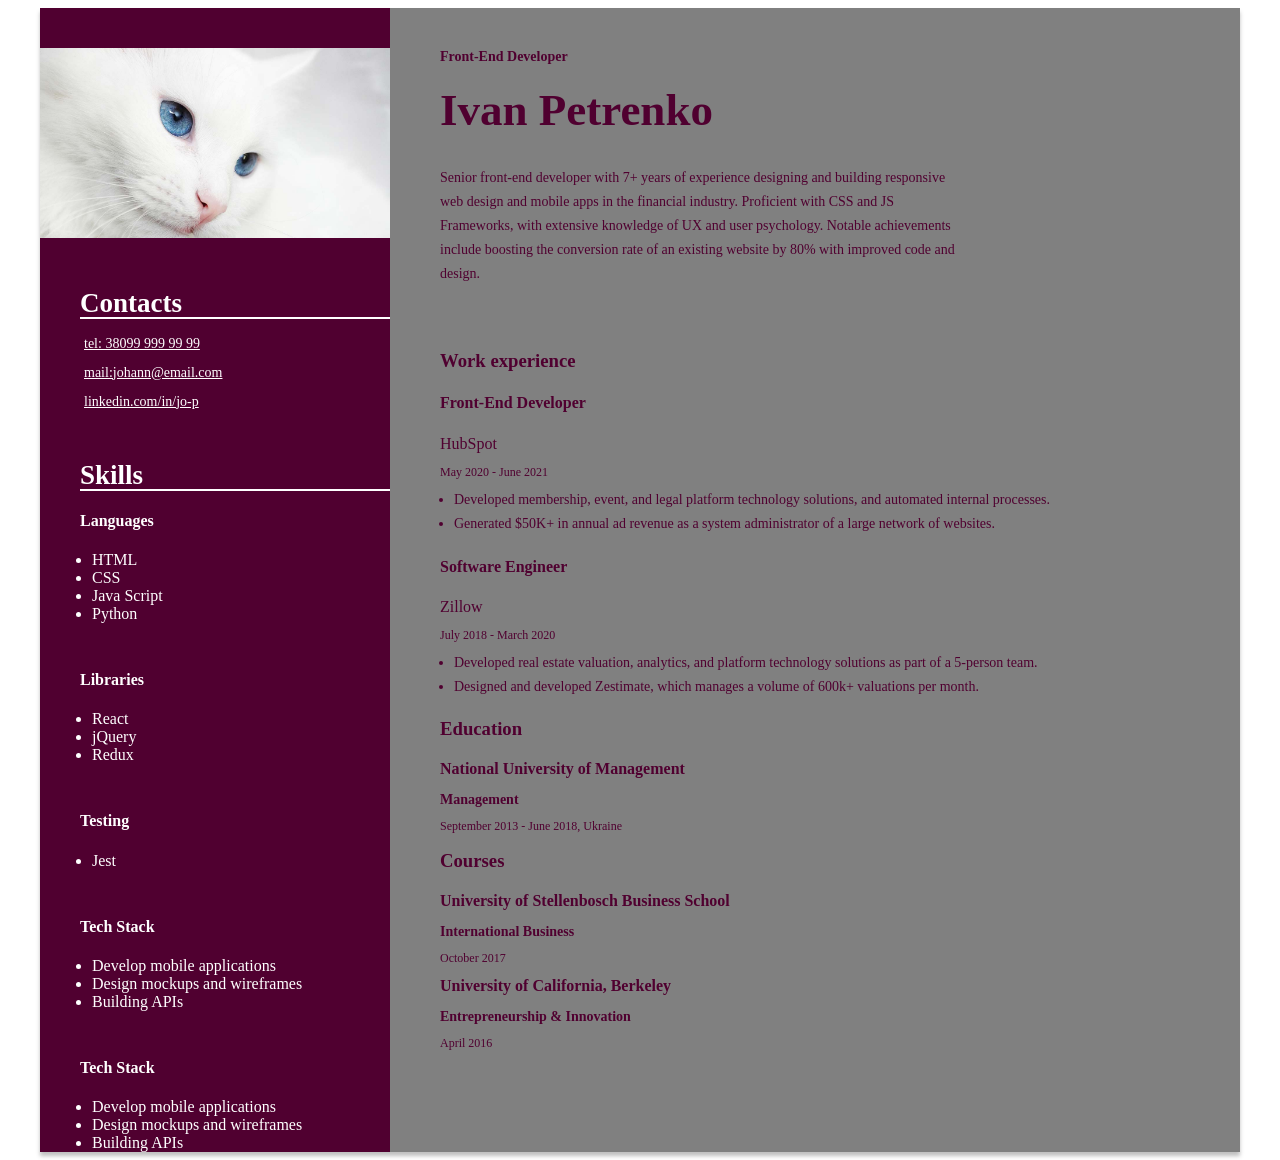
==== index.html @ 7fad4032 "Add files via upload" ====
<!DOCTYPE html>
<html lang="en">
	<head>
		<meta charset="UTF-8">
		<meta name="viewport" content="width=device-width,
		 initial-scale=1.0">
		<title>cv</title>
		<link rel="stylesheet" href="styles/styles.css">
	</head>
	<body>
	
	<!-- Wrapper -->
		<div class="wrapper">
		
		<!-- Sidebar -->

		<div class="left">
		<aside class="sidebar">
			<img src="./photo/frame.jpg" alt="cat" width=350px class="photo">

		<!-- Contacts -->
	<div class="contacts_conteiner">
		<h3 class="sidebar_title"> <div class="contacts">Contacts</h3> 
		<p class="contacts_item"> 
			<span class="contacts_type"></span>
			  <a href="tel:+380999999999" class="contacts_number">tel: 38099 999 99 99</a> </p>

			<p class="contacts_item">
			<span class="contacts_type"></span>
			<a href="mail:johann@email.com" class="contacts_mail">mail:johann@email.com</a> </p>

			<p class="contacts_item">
			<span class="contacts_type"></span>
			 <a href="linkedin.com/in/jo-p" class="contacts_link">linkedin.com/in/jo-p</a></p>
	</div>
	<!-- Skills -->
		
		<div class="skills">
			<h3 class="sidebar_title"><div class="contacts">Skills</h3>
			<h4>Languages</h4>
			<ul class="skills_list">
				<li class="skills_list_item">HTML</li>
				<li class="skills_list_item">CSS</li>
				<li class="skills_list_item">Java Script</li>
				<li class="skills_list_item">Python</li> 
			</ul>
		</div>
		
		<div class="skills">
			<h4>Libraries</h4>
			<ul class="skills_list">
				<li class="skills_list_item">React</li>
				<li class="skills_list_item">jQuery</li>
				<li class="skills_list_item">Redux</li>
			</ul>
		</div>

		<div class="skills">
			<h4>Testing</h4>
			<ul class="skills_list">
				<li class="skills_list_item">Jest</li>
			</ul>
		</div>

			<div class="skills">
			<h4>Tech Stack</h4>
			<ul class="skills_list">
				<li class="skills_list_item">Develop mobile applications</li>
				<li class="skills_list_item">Design mockups and wireframes</li>
				<li class="skills_list_item">Building APIs</li>
			</ul>
		</div>

			<div class="skills">
			<h4>Tech Stack</h4>
			<ul class="skills_list">
				<li class="skills_list_item">Develop mobile applications</li>
				<li class="skills_list_item">Design mockups and wireframes</li>
				<li class="skills_list_item">Building APIs</li>
			</ul>
		</div>

		</aside>
	</div>

			<!-- main_content -->
		<div class="main_content">
		<div class="right">
			
			<!-- About me -->
			<div class="about_me_cont">
			<h2 class="my_profession">Front-End Developer</h2>
				<h1 class="my_name">Ivan Petrenko</h1>

			<p class="description">Senior front-end developer with 7+ years of experience designing and building responsive web design and mobile apps in the financial industry. 
			Proficient with CSS and JS Frameworks, with extensive knowledge of UX and user psychology. Notable achievements include boosting the conversion rate of an existing website by 80% with improved code and design.</p>
			</div>

	<!-- Work_experience -->

		<div class="experience_conteiner">
			<h3 class="main_content_title">Work experience</h3>
			<!-- Compani1 -->
		<div class="experience_place">
		<h4 class="experience_position">Front-End Developer</h4>
			<span class="experience_company">HubSpot</span>
			<p class="period">May 2020 - June 2021</p>
		<ul class="duties-list">
			<li class="duties">Developed membership, event, and legal platform technology solutions, and automated internal processes.</li>
			<li class="duties">Generated $50K+ in annual ad revenue as a system administrator of a large network of websites.</li>
		</ul>
		</div>
	
			<!-- Compani2 -->
		<div class="experience_place">
		<h4 class="experience_position">Software Engineer</h4>
			<span class="experience_company">Zillow</span>
			<p class="period">July 2018 - March 2020</p>

		<ul class="duties-list">
			<li class="duties">Developed real estate valuation, analytics, and platform technology solutions as part of a 5-person team.</li>
			<li class="duties">Designed and developed Zestimate, which manages a volume of 600k+ valuations per month.</li>
		</ul>
	</div>		

	<!-- Education -->

	<div>
		<h3 class="main_content_title">Education</h3>
	<div>
		<h4 class="education_place">National University of Management</h4>
		<h5 class="education_profile">Management</h5>
		<p class="education_period">September 2013 - June 2018, Ukraine</p>

	</div>

	<!-- Coursses -->

	<div>
		<h3 class="main_content_title">Courses</h3>
	<div>
		<h4 class="education_place">University of Stellenbosch Business School</h4>
		<h5 class="education_profile">International Business</h5>
		 <p class="education_period">October 2017</p>

		<h4 class="education_place">University of California, Berkeley</h4>
		<h5 class="education_profile">Entrepreneurship & Innovation</h5>
		 <p class="education_period">April 2016</p>

	</div>
</div>
				
	</body>
</html>
---- styles/styles.css ----
.body {
background-color: white;
padding: 54px 40px 24px 40px;
}

.wrapper {
	display: flex;
	flex-direction: row;
	background: grey;
	max-width: 1200px;
	margin: 0 auto;
	box-shadow: 0px 4px 4px rgba(0, 0, 0, 0.25);
	height: 100%;
	}

/* Main content */


.main_content {
	padding-top: 40px;
	padding-bottom: 88px;
	padding-left: 50px;
	padding-right: 8px;
}

/*About me*/

.my_profession {
font-style: normal;
font-weight: 700px;
font-size: 14px;
line-height: 17px;
margin: 0 0 18px 0;
}

.my_name {
font-style: normal;
font-weight: 700px;
font-size: 45px;
line-height: 55px;
color: #500030;
margin: 0 0 28px 0;
}

.description {
font-style: normal;
font-weight: 400px;
font-size: 14px;
line-height: 24px;
color: #500030;
width: 525px;
}


/* Work_experience */

.experience_conteiner {

}

.main_content_title {
color: #500030;
}

.experience_place {
margin-bottom: 16px;
color: #500030;
}

.about_me_cont {
margin-bottom: 64px;
}

.experience_position {
font-style: normal;
font-weight: 700px;
font-size: 16px;
line-height: 20px;
color: #500030;
}

.period {
font-style: normal;
font-weight: 400px;
font-size: 12px;
line-height: 15px;
color: #500030;
margin: 12px 0 8px 0;
}

.duties {
font-style: normal;
font-weight: 400px;
font-size: 14px;
line-height: 24px;
color: #500030;
}

.duties-list {
padding: 0 0 0 14px;
margin: 0;
}

/* Education */

.education_place {
font-style: normal;
font-weight: 700px;
font-size: 16px;
line-height: 20px;
color: #500030;
margin: 12px 0 12px 0;
}

.education_profile {
font-style: normal;
font-weight: 700px;
font-size: 14px;
line-height: 17px;
color: #500030;
margin: 0 0 12px 0;
}

.education_period {
font-style: normal;
font-weight: 400px;
font-size: 12px;
line-height: 12px;
color: #500030;
}


h2 {
	color: #500030;
}

/*Sidebar*/

.sidebar {
	width: 350px;
	background: #500030;

}

.photo {
margin-top: 40px;

}

.contacts_conteiner,
.skills {
margin: 48px 0 0 40px;
color: white;
}

.sidebar_title {
font-style: normal;
font-weight: 700px;
font-size: 32px;
line-height: 27px;
color: white;
margin-bottom: 8px;
}

/* Contacts */

.contacts {
font-size: 27px;
color: white;
border-bottom: 2px solid white;

}
.contacts_type {
font-style: normal;
font-weight: 700px;
font-size: 22px;
line-height: 27px;
color: white;
margin-right: 4px;
}

.contacts_item {
margin: 0;
}

.contacts_number {
font-style: normal;
font-weight: 400px;
font-size: 14px;
line-height: 24px;
color: white;
}

.contacts_mail {
font-style: normal;
font-weight: 400px;
font-size: 14px;
line-height: 24px;
color: white;
}

.contacts_link {
font-style: normal;
font-weight: 400px;
font-size: 14px;
line-height: 24px;
color: white;
}

.skills_list {
margin: 0;
padding: 0 0 0 12px;
}

.skills_list_item {
color: white;
}
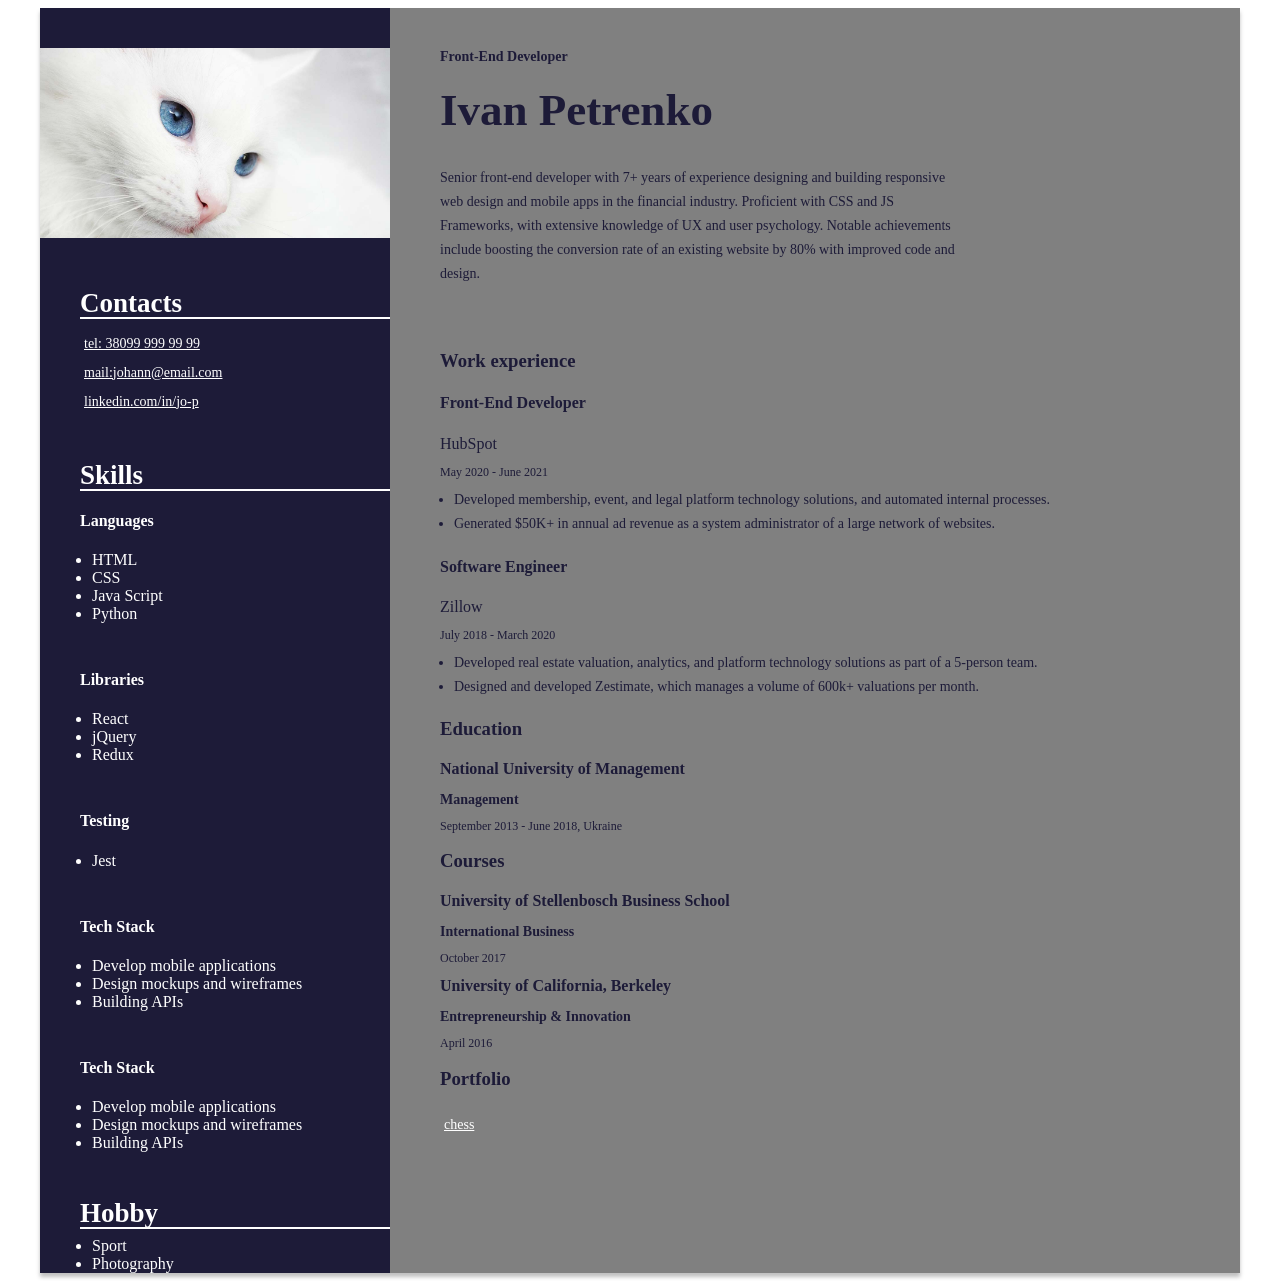
==== commit 56849519: "Add files via upload" ====
--- a/index.html
+++ b/index.html
@@ -80,6 +80,16 @@
 			</ul>
 		</div>
 
+		<!-- Hobby -->
+		
+		<div class="skills">
+			<h3 class="sidebar_title"><div class="contacts">Hobby</h3>
+			<ul class="skills_list">
+				<li class="skills_list_item">Sport</li>
+				<li class="skills_list_item">Photography</li>
+			</ul>
+		</div>
+
 		</aside>
 	</div>
 
@@ -148,6 +158,16 @@
 		 <p class="education_period">April 2016</p>
 
 	</div>
+
+	<!-- Portfolio -->
+
+	<div>
+		<h3 class="main_content_title">Portfolio</h3>
+	<div>
+		<p class="contacts_item">
+			<span class="contacts_type"></span>
+			<a href="chess" class="contacts_mail">chess</a> </p>
+
 </div>
 				
 	</body>
--- a/styles/styles.css
+++ b/styles/styles.css
@@ -38,7 +38,7 @@
 font-weight: 700px;
 font-size: 45px;
 line-height: 55px;
-color: #500030;
+color: #1D1B38;
 margin: 0 0 28px 0;
 }
 
@@ -47,7 +47,7 @@
 font-weight: 400px;
 font-size: 14px;
 line-height: 24px;
-color: #500030;
+color: #1D1B38;
 width: 525px;
 }
 
@@ -59,12 +59,12 @@
 }
 
 .main_content_title {
-color: #500030;
+color: #1D1B38;
 }
 
 .experience_place {
 margin-bottom: 16px;
-color: #500030;
+color: #1D1B38;
 }
 
 .about_me_cont {
@@ -76,7 +76,7 @@
 font-weight: 700px;
 font-size: 16px;
 line-height: 20px;
-color: #500030;
+color: #1D1B38;
 }
 
 .period {
@@ -84,7 +84,7 @@
 font-weight: 400px;
 font-size: 12px;
 line-height: 15px;
-color: #500030;
+color: #1D1B38;
 margin: 12px 0 8px 0;
 }
 
@@ -93,7 +93,7 @@
 font-weight: 400px;
 font-size: 14px;
 line-height: 24px;
-color: #500030;
+color: #1D1B38;
 }
 
 .duties-list {
@@ -108,7 +108,7 @@
 font-weight: 700px;
 font-size: 16px;
 line-height: 20px;
-color: #500030;
+color: #1D1B38;
 margin: 12px 0 12px 0;
 }
 
@@ -117,7 +117,7 @@
 font-weight: 700px;
 font-size: 14px;
 line-height: 17px;
-color: #500030;
+color: #1D1B38;
 margin: 0 0 12px 0;
 }
 
@@ -126,19 +126,19 @@
 font-weight: 400px;
 font-size: 12px;
 line-height: 12px;
-color: #500030;
+color: #1D1B38;
 }
 
 
 h2 {
-	color: #500030;
+	color: #1D1B38;
 }
 
 /*Sidebar*/
 
 .sidebar {
 	width: 350px;
-	background: #500030;
+	background: #1D1B38;
 
 }
 
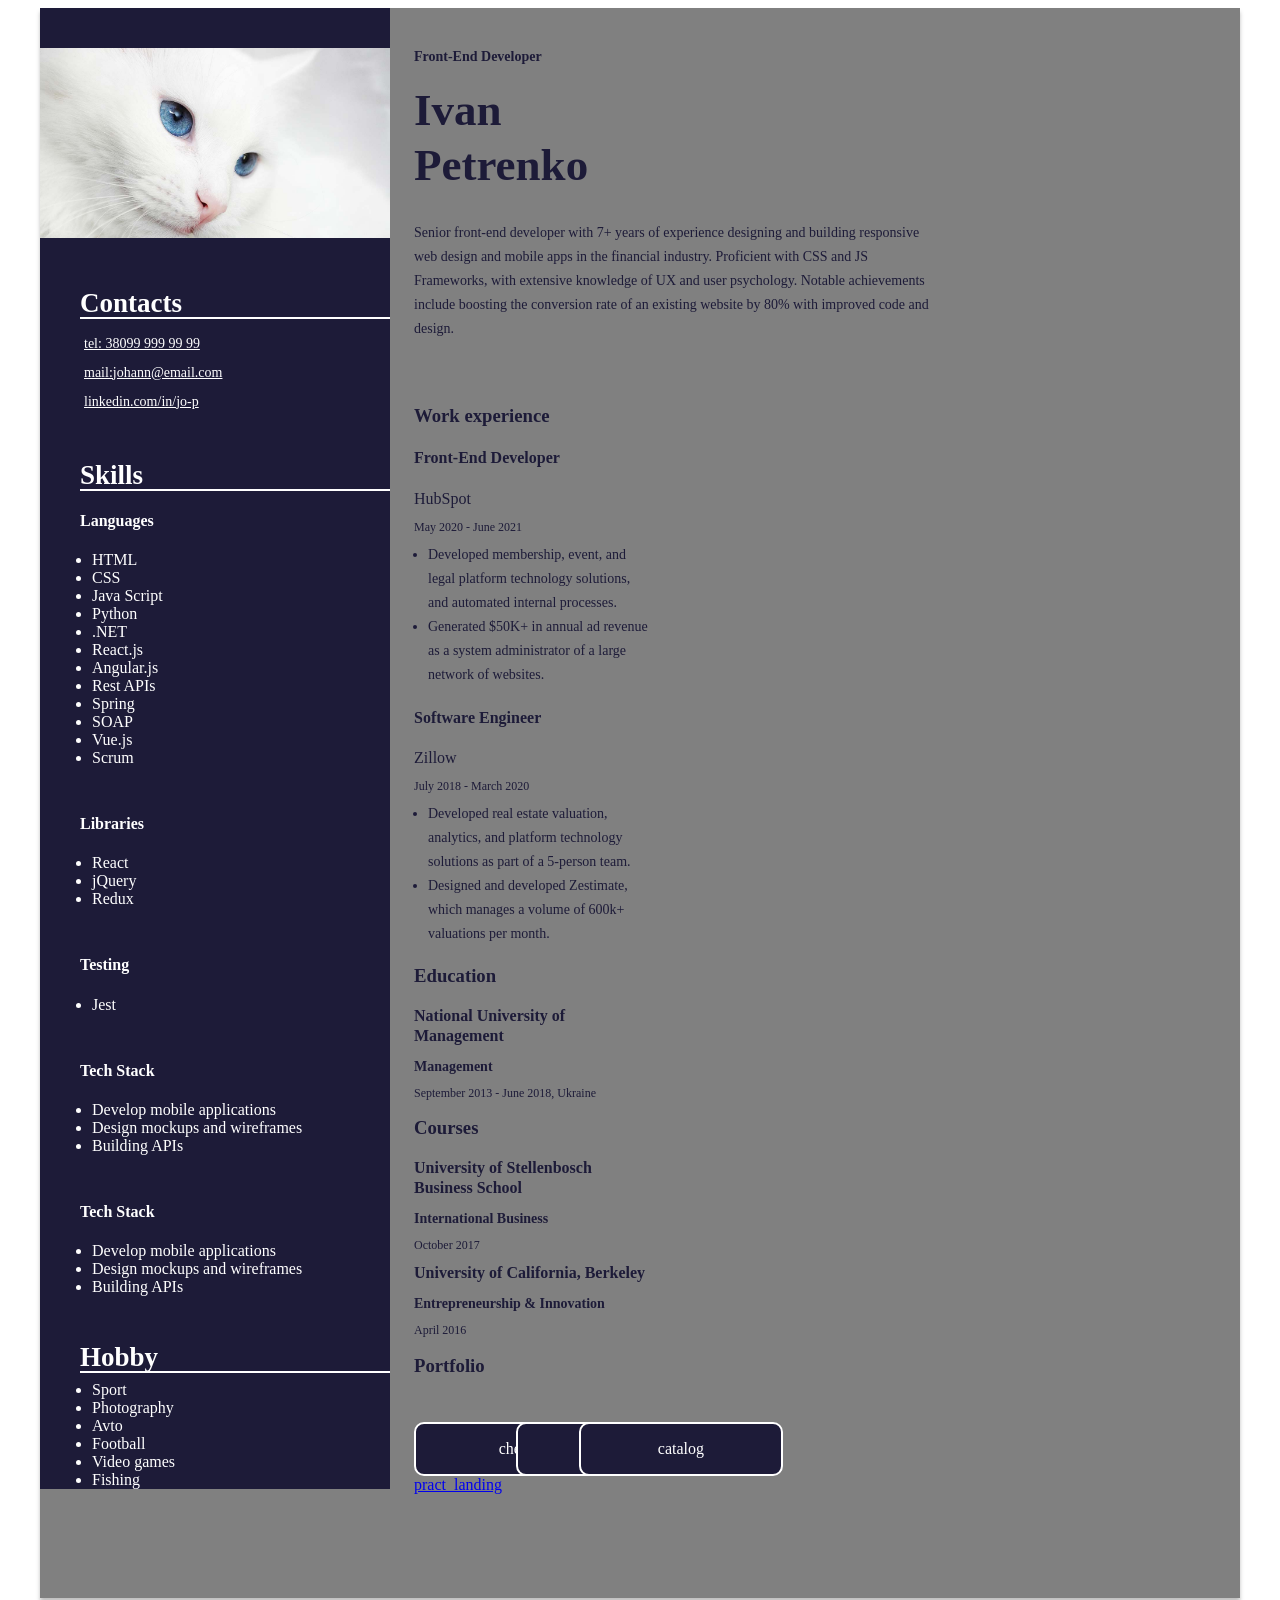
==== commit 9f7b1542: "Add files via upload" ====
--- a/index.html
+++ b/index.html
@@ -43,6 +43,14 @@
 				<li class="skills_list_item">CSS</li>
 				<li class="skills_list_item">Java Script</li>
 				<li class="skills_list_item">Python</li> 
+				<li class="skills_list_item">.NET</li> 
+				<li class="skills_list_item">React.js</li> 
+				<li class="skills_list_item">Angular.js</li> 
+				<li class="skills_list_item">Rest APIs</li> 
+				<li class="skills_list_item">Spring</li> 
+				<li class="skills_list_item">SOAP</li> 
+				<li class="skills_list_item">Vue.js</li> 
+				<li class="skills_list_item">Scrum</li> 
 			</ul>
 		</div>
 		
@@ -87,6 +95,10 @@
 			<ul class="skills_list">
 				<li class="skills_list_item">Sport</li>
 				<li class="skills_list_item">Photography</li>
+				<li class="skills_list_item">Avto</li>
+				<li class="skills_list_item">Football</li>
+				<li class="skills_list_item">Video games</li>
+				<li class="skills_list_item">Fishing</li>
 			</ul>
 		</div>
 
@@ -165,8 +177,16 @@
 		<h3 class="main_content_title">Portfolio</h3>
 	<div>
 		<p class="contacts_item">
-			<span class="contacts_type"></span>
-			<a href="chess" class="contacts_mail">chess</a> </p>
+			<span class="portfolio"></span>
+			<div class="left">
+			<a href="chess/index.html" class="chess1">chess</a></div>
+			<div class="center">
+			<a href="circle/index.html" class="circle">circle</a></div>
+			<div class="right">
+			<a href="catalog/index.html" class="catalog">catalog</a></div>
+			<div class="left">
+			<a href="pract.landing/index.html" class="pract.landing">pract_landing</a></div>
+			 </p>
 
 </div>
 				
--- a/styles/styles.css
+++ b/styles/styles.css
@@ -214,4 +214,138 @@
 
 .skills_list_item {
 color: white;
-}+}
+
+.portfolio {
+font-style: normal;
+font-weight: 700px;
+font-size: 22px;
+line-height: 27px;
+color: #1D1B38;
+margin-right: 4px;
+}
+
+.portfoliol {
+font-style: normal;
+font-weight: 400px;
+font-size: 14px;
+line-height: 24px;
+color: #1D1B38;
+}
+
+.chess1 {
+display: block;
+width: 200px;
+height: 50px;
+line-height: 50px;
+border: 2px solid white;
+text-align: center;
+text-decoration: none;
+color: white;
+border-radius: 10px;
+background-color: #1D1B38;
+}
+
+.chess1:hover {
+border: 2px solid #808DFF;
+color: #1D1B38;
+background-color: #808DFF;
+}
+
+.left {
+width: 27%;
+display: inline-block;
+}
+
+.circle {
+display: block;
+width: 200px;
+height: 50px;
+line-height: 50px;
+border: 2px solid white;
+margin: 0 auto;
+text-align: center;
+text-decoration: none;
+color: white;
+border-radius: 10px;
+background-color: #1D1B38;
+margin-left: 35px;
+}
+
+.circle:hover {
+border: 2px solid #C687F8;
+color: #1D1B38;
+background-color: #C687F8;
+}
+
+.center {
+width: 25%;
+display: inline-block;
+}
+
+.burger {
+display: block;
+width: 200px;
+height: 50px;
+line-height: 50px;
+border: 2px solid white;
+text-align: center;
+text-decoration: none;
+color: white;
+border-radius: 10px;
+background-color: #1D1B38;
+margin-left: 35px;
+}
+
+.burger:hover {
+border: 2px solid #F5F18D;
+color: #1D1B38;
+background-color: #F5F18D;
+}
+
+.right {
+width: 30%;
+display: inline-block;
+}
+
+.catalog {
+display: block;
+width: 200px;
+height: 50px;
+line-height: 50px;
+border: 2px solid white;
+text-align: center;
+text-decoration: none;
+color: white;
+border-radius: 10px;
+background-color: #1D1B38;
+margin-left: 35px;
+}
+
+.catalog:hover {
+border: 2px solid #FAA8C1;
+color: #1D1B38;
+background-color: #FAA8C1;
+}
+
+.pract_landing {
+display: block;
+width: 200px;
+height: 50px;
+line-height: 50px;
+border: 2px solid white;
+text-align: center;
+text-decoration: none;
+color: white;
+border-radius: 10px;
+background-color: #1D1B38;
+}
+
+.pract_landing:hover {
+border: 2px solid #A3EEC1;
+color: #1D1B38;
+background-color: #A3EEC1;
+}
+
+
+}
